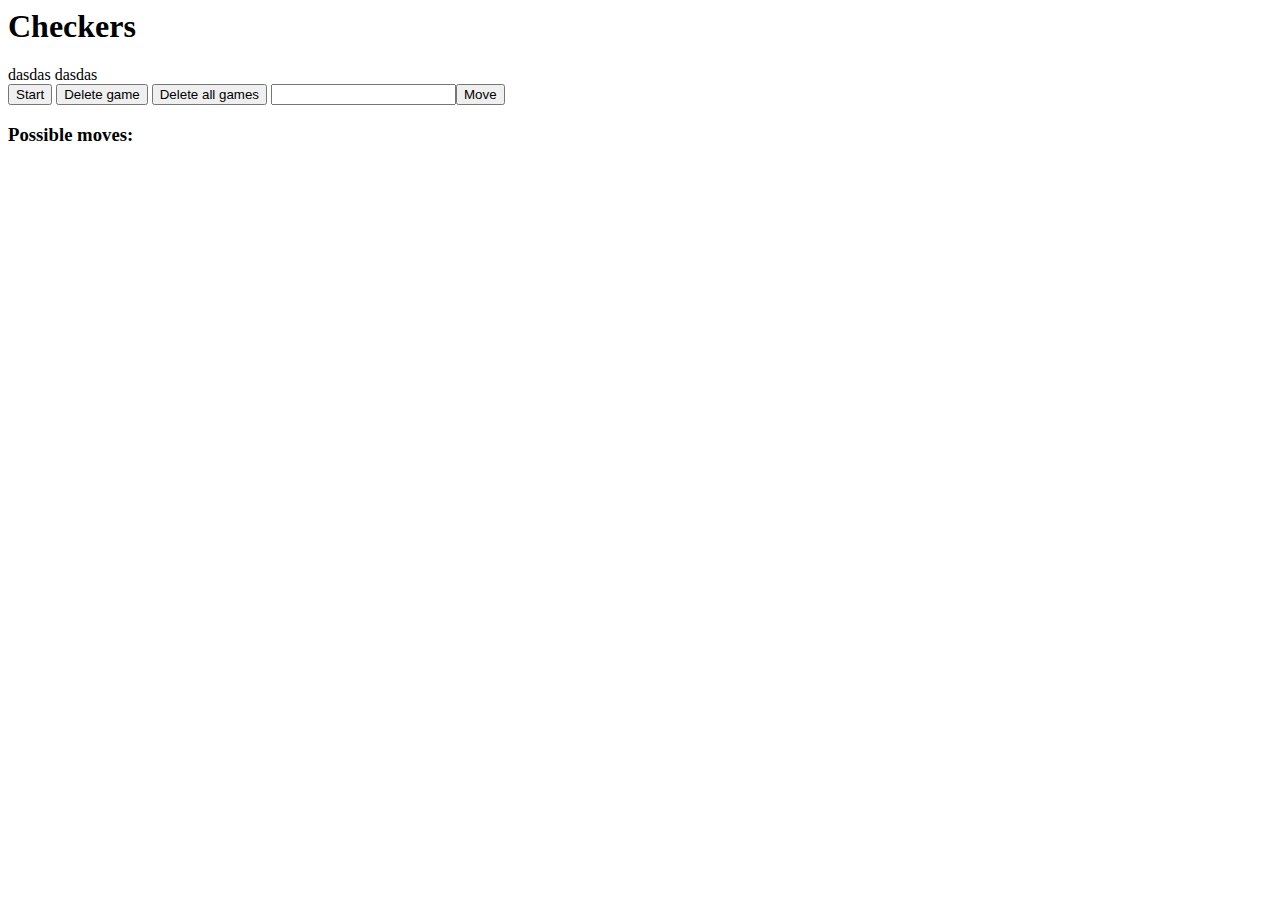
==== warcaby/frontend/index.html @ 381d9203 "aaaaa" ====
<head>
    <title>Checkers</title>
    <script src="app.js"></script>
    <link rel="stylesheet" type="text/css" href="app.css">
</head>
<body>
    <h1>Checkers</h1>
    <div id="board">
        <table>
            <row>
                dasdas
            </row>
            <row>
                dasdas
            </row>
        </table>
    </div>
    <button onclick="start()">Start</button>
    <button onclick="delete_game()">Delete game</button>
    <button onclick="delete_all()">Delete all games</button>
    <input id="move-field" type="text"><button onclick="move()">Move</button>
    <h3>Possible moves: <span id="moves"></span></h3>
</body>
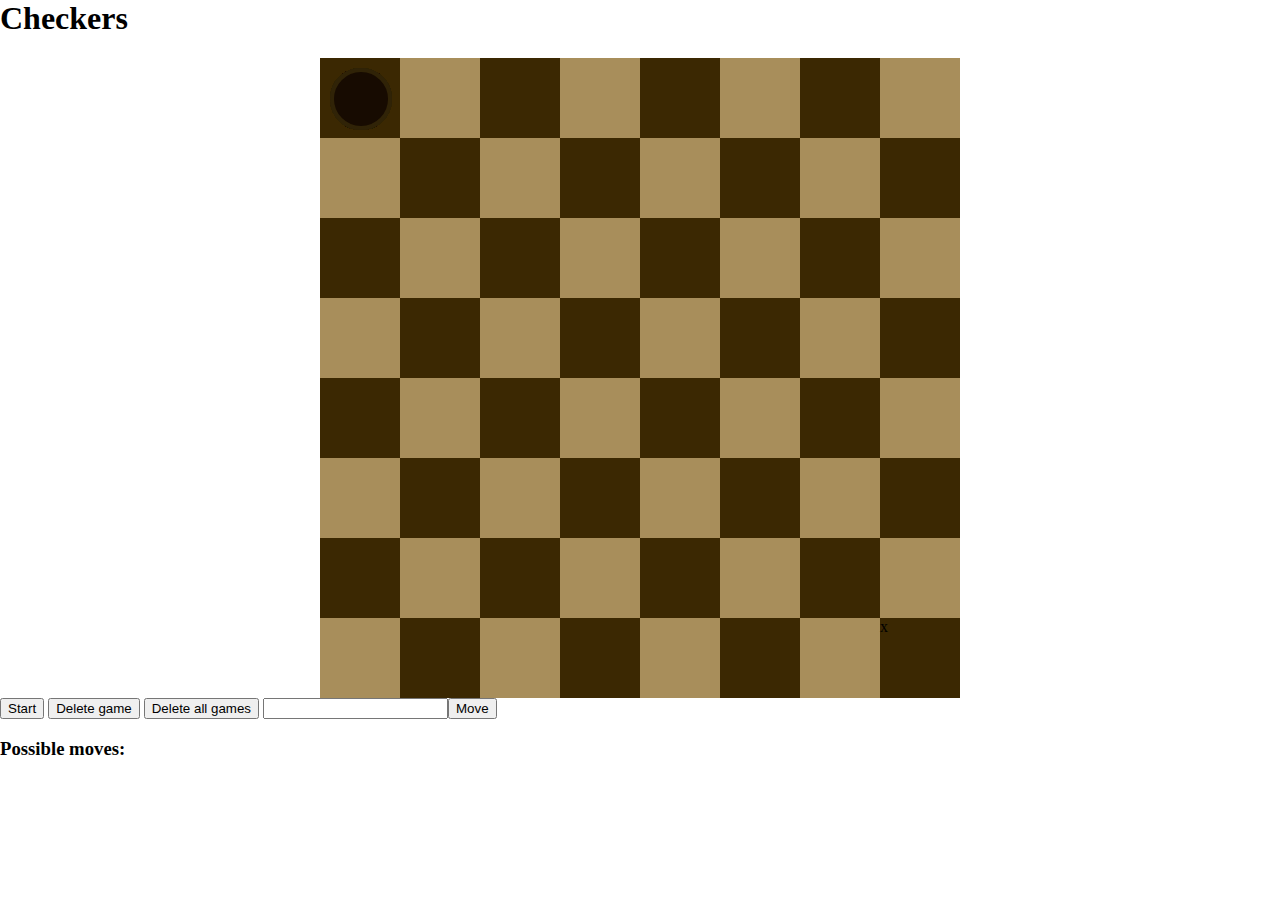
==== commit 1efc3ace: "assign id to board" ====
--- a/warcaby/frontend/index.html
+++ b/warcaby/frontend/index.html
@@ -2,18 +2,128 @@
     <title>Checkers</title>
     <script src="app.js"></script>
     <link rel="stylesheet" type="text/css" href="app.css">
+    <link rel="stylesheet" type="text/css" href="checkers.css">
 </head>
 <body>
     <h1>Checkers</h1>
-    <div id="board">
-        <table>
-            <row>
-                dasdas
-            </row>
-            <row>
-                dasdas
-            </row>
-        </table>
+    <div class="checker white_checker" style="display:none"> </div>
+    <div class="checker black_checker" style="display:none"> </div>
+    
+    <div class="square" style="display: none" id ="ht"> </div>
+    <div class="black_background" id="black_background"> </div>
+    
+        <div class="score" id="score">
+            <br>
+        </div>
+    <div class="table" id="table">
+    
+        <div class="checker white_checker"> </div>
+        <div class="checker white_checker"> </div>
+        <div class="checker white_checker"> </div>
+        <div class="checker white_checker"> </div>
+        <div class="checker white_checker"> </div>
+        <div class="checker white_checker"> </div>
+        <div class="checker white_checker"> </div>
+        <div class="checker white_checker"> </div>	
+        <div class="checker white_checker"> </div>
+        <div class="checker white_checker"> </div>
+        <div class="checker white_checker"> </div>
+        <div class="checker white_checker"> </div>	
+    
+        <div class="checker black_checker"> </div>
+        <div class="checker black_checker"> </div>
+        <div class="checker black_checker"> </div>
+        <div class="checker black_checker"> </div>
+        <div class="checker black_checker"> </div>
+        <div class="checker black_checker"> </div>
+        <div class="checker black_checker"> </div>
+        <div class="checker black_checker"> </div>
+        <div class="checker black_checker"> </div>
+        <div class="checker black_checker"> </div>
+        <div class="checker black_checker"> </div>
+        <div class="checker black_checker"> </div>
+    
+    
+        <div id="x32" class="square black_square"> </div>
+        <div class="square white_square"> </div>
+        <div id="x31" class="square black_square"> </div>
+        <div class="square white_square"> </div>
+        <div id="x30" class="square black_square"> </div>
+        <div class="square white_square"> </div>
+        <div id="x29" class="square black_square"> </div>
+        <div class="square white_square"> </div>
+        <div class="clear_float"> </div>
+        
+        <div class="square white_square"> </div>
+        <div id="x28" class="square black_square"> </div>
+        <div class="square white_square"> </div>
+        <div id="x27" class="square black_square"> </div>
+        <div class="square white_square"> </div>
+        <div id="x26" class="square black_square"> </div>
+        <div class="square white_square"> </div>
+        <div id="x25" class="square black_square"> </div>
+        <div class="clear_float"> </div>
+    
+        <div id="x24" class="square black_square"> </div>
+        <div class="square white_square"> </div>
+        <div id="x23" class="square black_square"> </div>
+        <div class="square white_square"> </div>
+        <div id="x22" class="square black_square"> </div>
+        <div class="square white_square"> </div>
+        <div id="x21" class="square black_square"> </div>
+        <div class="square white_square"> </div>
+        <div class="clear_float"> </div>
+    
+        <div class="square white_square"> </div>
+        <div id="x20" class="square black_square"> </div>
+        <div class="square white_square"> </div>
+        <div id="x19" class="square black_square"> </div>
+        <div class="square white_square"> </div>
+        <div id="x18" class="square black_square"> </div>
+        <div class="square white_square"> </div>
+        <div id="x17" class="square black_square"> </div>
+        <div class="clear_float"> </div>
+    
+        <div id="x16" class="square black_square"> </div>
+        <div class="square white_square"> </div>
+        <div id="x15" class="square black_square"> </div>
+        <div class="square white_square"> </div>
+        <div id="x14" class="square black_square"> </div>
+        <div class="square white_square"> </div>
+        <div id="x13" class="square black_square"> </div>
+        <div class="square white_square"> </div>
+        <div class="clear_float"> </div>
+    
+        <div class="square white_square"> </div>
+        <div id="x12" class="square black_square"> </div>
+        <div class="square white_square"> </div>
+        <div id="x11" class="square black_square"> </div>
+        <div class="square white_square"> </div>
+        <div id="x10" class="square black_square"> </div>
+        <div class="square white_square"> </div>
+        <div id="x9" class="square black_square"> </div>
+        <div class="clear_float"> </div>
+    
+        <div id="x8" class="square black_square"> </div>
+        <div class="square white_square"> </div>
+        <div id="x7" class="square black_square"> </div>
+        <div class="square white_square"> </div>
+        <div id="x6" class="square black_square"> </div>
+        <div class="square white_square"> </div>
+        <div id="x5" class="square black_square"> </div>
+        <div class="square white_square"> </div>
+        <div class="clear_float"> </div>
+    
+        <div class="square white_square"> </div>
+        <div id="x4" class="square black_square"> </div>
+        <div class="square white_square"> </div>
+        <div id="x3" class="square black_square"> </div>
+        <div class="square white_square"> </div>
+        <div id="x2" class="square black_square"> </div>
+        <div class="square white_square"> </div>
+        <div id="x1" class="square black_square"> x</div>
+        <div class="clear_float"> </div>
+    
     </div>
     <button onclick="start()">Start</button>
     <button onclick="delete_game()">Delete game</button>
--- a/warcaby/frontend/checkers.css
+++ b/warcaby/frontend/checkers.css
@@ -0,0 +1,110 @@
+body , html{
+		transition: 1s ease-in-out;
+		width: 100%;
+		height : 100%;
+		margin : 0 0;
+		padding: 0  0;
+}
+.square{
+	float: left;
+	width: 80px;
+	height: 80px;
+}
+
+.white_square{
+	background-color:#a88e5b;
+}
+.black_square{
+	background-color :#3b2802;
+}
+.clear_float{
+	clear: both;
+}
+
+.table{
+	position: relative;
+	width: 640px;
+	height: 640px;
+	margin: 0 auto;
+}
+.score{
+	background-color: #1aaaad;
+	color: white;
+	display: none;
+	font-size: 45px;
+	font-weight: 900;
+	height:150px;
+	border-radius: 10%;
+	left: 0px;
+	letter-spacing: 1px;
+	margin : 0 auto;
+	padding-top: 30px;
+	overflow: hidden;
+	position: absolute;
+	right: 0px;
+	text-align: center;
+	top: 15%;
+	width: 200px;
+	z-index: 8;
+	font-family: Calibri, Candara, Segoe, 'Segoe UI', Optima, Arial, sans-serif;
+	 -webkit-transition: 5s ease-in-out;
+	-moz-transition: 5s ease-in-out;
+  -o-transition: 5s ease-in-out;
+  transition: 5s ease-in-out;
+}
+
+.checker{
+	top:10px;
+	left:10px;
+	width: 54px;
+	height: 54px;
+	border-radius: 50%;
+	position: absolute;
+	border: 4px solid #302307;
+	cursor: pointer;	
+
+}
+
+.white_checker{
+	background: #871e07;
+ -webkit-transition: 0.3s ease-in-out;
+	-moz-transition: 0.3s ease-in-out;
+  -o-transition: 0.3s ease-in-out;
+  transition: 0.3s ease-in-out;
+}
+
+.black_checker{
+	background: #170b01;
+ -webkit-transition: 0.3s ease-in-out;
+	-moz-transition: 0.3s ease-in-out;
+  -o-transition: 0.3s ease-in-out;
+  transition: 0.3s ease-in-out;
+}
+
+.black_background{
+	position: fixed;
+	width: 100%;
+	height: 100%;
+	background-color: black;
+	opacity: 0.5;
+	z-index:  7;
+	display: none;
+}
+
+@media only screen and (max-width : 640px){
+	.table{
+		width: 400px;
+		height: 400px;	
+	}
+
+	.square{
+		width: 50px;
+		height: 50px;
+	}
+
+	.checker{
+		width: 32px;
+		height: 32px;
+	}
+}
+
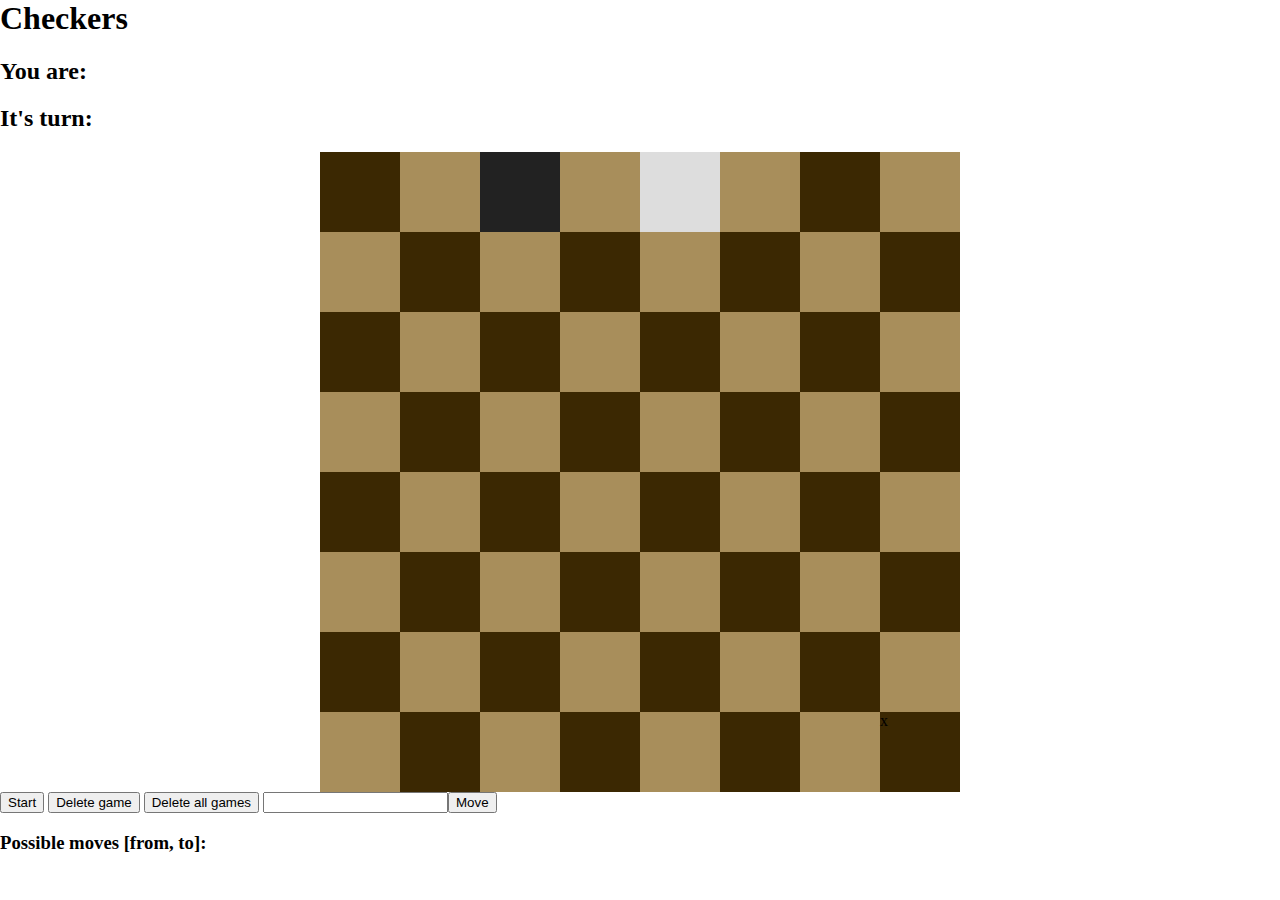
==== commit a654a42e: "State is displaying" ====
--- a/warcaby/frontend/index.html
+++ b/warcaby/frontend/index.html
@@ -1,11 +1,14 @@
 <head>
     <title>Checkers</title>
+    <script src="https://ajax.googleapis.com/ajax/libs/jquery/3.6.0/jquery.min.js"></script>
     <script src="app.js"></script>
     <link rel="stylesheet" type="text/css" href="app.css">
     <link rel="stylesheet" type="text/css" href="checkers.css">
 </head>
 <body>
     <h1>Checkers</h1>
+    <h2>You are: <span id="you"></span></h2>
+    <h2>It's turn: <span id="turn"></span></h2>
     <div class="checker white_checker" style="display:none"> </div>
     <div class="checker black_checker" style="display:none"> </div>
     
@@ -17,7 +20,7 @@
         </div>
     <div class="table" id="table">
     
-        <div class="checker white_checker"> </div>
+        <!--div class="checker white_checker"> </div>
         <div class="checker white_checker"> </div>
         <div class="checker white_checker"> </div>
         <div class="checker white_checker"> </div>
@@ -41,14 +44,14 @@
         <div class="checker black_checker"> </div>
         <div class="checker black_checker"> </div>
         <div class="checker black_checker"> </div>
-        <div class="checker black_checker"> </div>
+        <div class="checker black_checker"> </div-->
     
     
         <div id="x32" class="square black_square"> </div>
         <div class="square white_square"> </div>
-        <div id="x31" class="square black_square"> </div>
+        <div id="x31" class="square black_square black_checker"> </div>
         <div class="square white_square"> </div>
-        <div id="x30" class="square black_square"> </div>
+        <div id="x30" class="square black_square white_checker"> </div>
         <div class="square white_square"> </div>
         <div id="x29" class="square black_square"> </div>
         <div class="square white_square"> </div>
@@ -129,5 +132,5 @@
     <button onclick="delete_game()">Delete game</button>
     <button onclick="delete_all()">Delete all games</button>
     <input id="move-field" type="text"><button onclick="move()">Move</button>
-    <h3>Possible moves: <span id="moves"></span></h3>
+    <h3>Possible moves [from, to]: <span id="moves"></span></h3>
 </body>--- a/warcaby/frontend/checkers.css
+++ b/warcaby/frontend/checkers.css
@@ -66,7 +66,7 @@
 }
 
 .white_checker{
-	background: #871e07;
+	background: #dddddd;
  -webkit-transition: 0.3s ease-in-out;
 	-moz-transition: 0.3s ease-in-out;
   -o-transition: 0.3s ease-in-out;
@@ -74,7 +74,7 @@
 }
 
 .black_checker{
-	background: #170b01;
+	background: #222222;
  -webkit-transition: 0.3s ease-in-out;
 	-moz-transition: 0.3s ease-in-out;
   -o-transition: 0.3s ease-in-out;
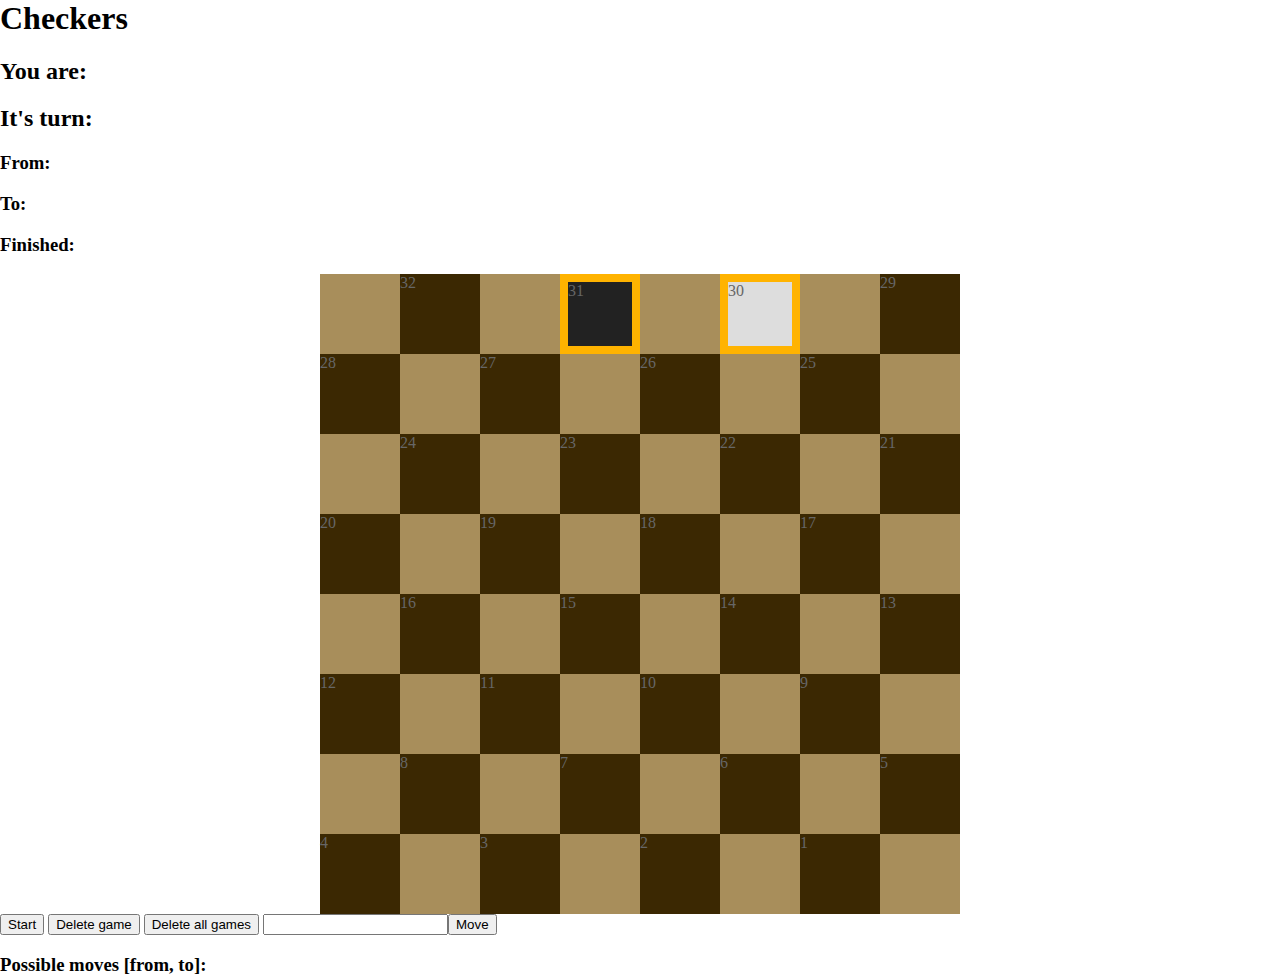
==== commit 78bb72f4: "Working" ====
--- a/warcaby/frontend/index.html
+++ b/warcaby/frontend/index.html
@@ -9,6 +9,9 @@
     <h1>Checkers</h1>
     <h2>You are: <span id="you"></span></h2>
     <h2>It's turn: <span id="turn"></span></h2>
+    <h3>From: <span id="from"></span></h3>
+    <h3>To: <span id="to"></span></h3>
+    <h3>Finished: <span id="finished"></span></h3>
     <div class="checker white_checker" style="display:none"> </div>
     <div class="checker black_checker" style="display:none"> </div>
     
@@ -46,85 +49,86 @@
         <div class="checker black_checker"> </div>
         <div class="checker black_checker"> </div-->
     
-    
-        <div id="x32" class="square black_square"> </div>
         <div class="square white_square"> </div>
-        <div id="x31" class="square black_square black_checker"> </div>
+        <div id="x32" class="square black_square" onclick="handle_click(this.id)"> 32</div>
         <div class="square white_square"> </div>
-        <div id="x30" class="square black_square white_checker"> </div>
+        <div id="x31" class="square black_square black_checker king" onclick="handle_click(this.id)"> 31</div>
         <div class="square white_square"> </div>
-        <div id="x29" class="square black_square"> </div>
+        <div id="x30" class="square black_square white_checker king" onclick="handle_click(this.id)"> 30</div>
         <div class="square white_square"> </div>
+        <div id="x29" class="square black_square" onclick="handle_click(this.id)"> 29</div>
         <div class="clear_float"> </div>
         
+        <div id="x28" class="square black_square" onclick="handle_click(this.id)"> 28</div>
         <div class="square white_square"> </div>
-        <div id="x28" class="square black_square"> </div>
+        <div id="x27" class="square black_square" onclick="handle_click(this.id)"> 27</div>
         <div class="square white_square"> </div>
-        <div id="x27" class="square black_square"> </div>
+        <div id="x26" class="square black_square" onclick="handle_click(this.id)"> 26</div>
         <div class="square white_square"> </div>
-        <div id="x26" class="square black_square"> </div>
-        <div class="square white_square"> </div>
-        <div id="x25" class="square black_square"> </div>
-        <div class="clear_float"> </div>
-    
-        <div id="x24" class="square black_square"> </div>
-        <div class="square white_square"> </div>
-        <div id="x23" class="square black_square"> </div>
-        <div class="square white_square"> </div>
-        <div id="x22" class="square black_square"> </div>
-        <div class="square white_square"> </div>
-        <div id="x21" class="square black_square"> </div>
+        <div id="x25" class="square black_square" onclick="handle_click(this.id)"> 25</div>
         <div class="square white_square"> </div>
         <div class="clear_float"> </div>
     
         <div class="square white_square"> </div>
-        <div id="x20" class="square black_square"> </div>
+        <div id="x24" class="square black_square" onclick="handle_click(this.id)"> 24</div>
         <div class="square white_square"> </div>
-        <div id="x19" class="square black_square"> </div>
+        <div id="x23" class="square black_square" onclick="handle_click(this.id)"> 23</div>
         <div class="square white_square"> </div>
-        <div id="x18" class="square black_square"> </div>
+        <div id="x22" class="square black_square" onclick="handle_click(this.id)"> 22</div>
         <div class="square white_square"> </div>
-        <div id="x17" class="square black_square"> </div>
+        <div id="x21" class="square black_square" onclick="handle_click(this.id)"> 21</div>
         <div class="clear_float"> </div>
     
-        <div id="x16" class="square black_square"> </div>
+        <div id="x20" class="square black_square" onclick="handle_click(this.id)"> 20</div>
         <div class="square white_square"> </div>
-        <div id="x15" class="square black_square"> </div>
+        <div id="x19" class="square black_square" onclick="handle_click(this.id)"> 19</div>
         <div class="square white_square"> </div>
-        <div id="x14" class="square black_square"> </div>
+        <div id="x18" class="square black_square" onclick="handle_click(this.id)"> 18</div>
         <div class="square white_square"> </div>
-        <div id="x13" class="square black_square"> </div>
+        <div id="x17" class="square black_square" onclick="handle_click(this.id)"> 17</div>
         <div class="square white_square"> </div>
         <div class="clear_float"> </div>
     
         <div class="square white_square"> </div>
-        <div id="x12" class="square black_square"> </div>
+        <div id="x16" class="square black_square" onclick="handle_click(this.id)"> 16</div>
         <div class="square white_square"> </div>
-        <div id="x11" class="square black_square"> </div>
+        <div id="x15" class="square black_square" onclick="handle_click(this.id)"> 15</div>
         <div class="square white_square"> </div>
-        <div id="x10" class="square black_square"> </div>
+        <div id="x14" class="square black_square" onclick="handle_click(this.id)"> 14</div>
         <div class="square white_square"> </div>
-        <div id="x9" class="square black_square"> </div>
+        <div id="x13" class="square black_square" onclick="handle_click(this.id)"> 13</div>
         <div class="clear_float"> </div>
     
-        <div id="x8" class="square black_square"> </div>
+        <div id="x12" class="square black_square" onclick="handle_click(this.id)"> 12</div>
         <div class="square white_square"> </div>
-        <div id="x7" class="square black_square"> </div>
+        <div id="x11" class="square black_square" onclick="handle_click(this.id)"> 11</div>
         <div class="square white_square"> </div>
-        <div id="x6" class="square black_square"> </div>
+        <div id="x10" class="square black_square" onclick="handle_click(this.id)"> 10</div>
         <div class="square white_square"> </div>
-        <div id="x5" class="square black_square"> </div>
+        <div id="x9" class="square black_square" onclick="handle_click(this.id)"> 9</div>
         <div class="square white_square"> </div>
+        
         <div class="clear_float"> </div>
     
         <div class="square white_square"> </div>
-        <div id="x4" class="square black_square"> </div>
+        <div id="x8" class="square black_square" onclick="handle_click(this.id)"> 8</div>
         <div class="square white_square"> </div>
-        <div id="x3" class="square black_square"> </div>
+        <div id="x7" class="square black_square" onclick="handle_click(this.id)"> 7</div>
         <div class="square white_square"> </div>
-        <div id="x2" class="square black_square"> </div>
+        <div id="x6" class="square black_square" onclick="handle_click(this.id)"> 6</div>
         <div class="square white_square"> </div>
-        <div id="x1" class="square black_square"> x</div>
+        <div id="x5" class="square black_square" onclick="handle_click(this.id)"> 5</div>
+        <div class="clear_float"> </div>
+    
+        <div id="x4" class="square black_square" onclick="handle_click(this.id)"> 4</div>
+        <div class="square white_square"> </div>
+        <div id="x3" class="square black_square" onclick="handle_click(this.id)"> 3</div>
+        <div class="square white_square"> </div>
+        <div id="x2" class="square black_square" onclick="handle_click(this.id)"> 2</div>
+        <div class="square white_square"> </div>
+        <div id="x1" class="square black_square" onclick="handle_click(this.id)"> 1</div>
+        <div class="square white_square"> </div>
+        
         <div class="clear_float"> </div>
     
     </div>
@@ -133,4 +137,5 @@
     <button onclick="delete_all()">Delete all games</button>
     <input id="move-field" type="text"><button onclick="move()">Move</button>
     <h3>Possible moves [from, to]: <span id="moves"></span></h3>
+    <h3 style="color:red" id="error-msg"></h3>
 </body>--- a/warcaby/frontend/checkers.css
+++ b/warcaby/frontend/checkers.css
@@ -9,6 +9,7 @@
 	float: left;
 	width: 80px;
 	height: 80px;
+	color: #666666;
 }
 
 .white_square{
@@ -16,6 +17,12 @@
 }
 .black_square{
 	background-color :#3b2802;
+}
+.king {
+	border-style: solid;
+	border-color: #ffb300;
+	border-width: 0.5rem;
+	box-sizing: border-box;
 }
 .clear_float{
 	clear: both;
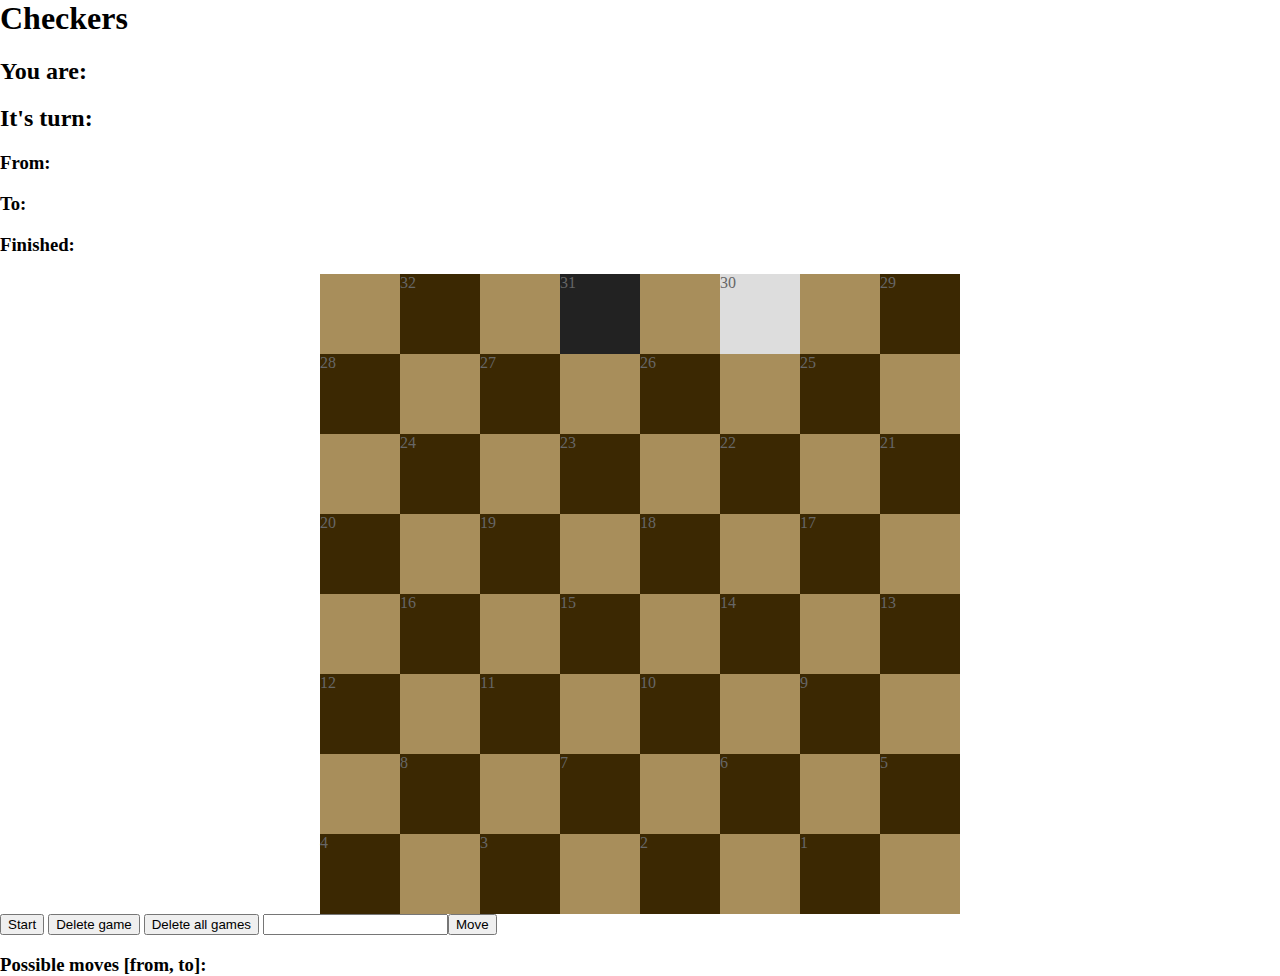
==== commit c4a46c8f: "cleanup, readme" ====
--- a/warcaby/frontend/index.html
+++ b/warcaby/frontend/index.html
@@ -23,38 +23,12 @@
         </div>
     <div class="table" id="table">
     
-        <!--div class="checker white_checker"> </div>
-        <div class="checker white_checker"> </div>
-        <div class="checker white_checker"> </div>
-        <div class="checker white_checker"> </div>
-        <div class="checker white_checker"> </div>
-        <div class="checker white_checker"> </div>
-        <div class="checker white_checker"> </div>
-        <div class="checker white_checker"> </div>	
-        <div class="checker white_checker"> </div>
-        <div class="checker white_checker"> </div>
-        <div class="checker white_checker"> </div>
-        <div class="checker white_checker"> </div>	
-    
-        <div class="checker black_checker"> </div>
-        <div class="checker black_checker"> </div>
-        <div class="checker black_checker"> </div>
-        <div class="checker black_checker"> </div>
-        <div class="checker black_checker"> </div>
-        <div class="checker black_checker"> </div>
-        <div class="checker black_checker"> </div>
-        <div class="checker black_checker"> </div>
-        <div class="checker black_checker"> </div>
-        <div class="checker black_checker"> </div>
-        <div class="checker black_checker"> </div>
-        <div class="checker black_checker"> </div-->
-    
         <div class="square white_square"> </div>
         <div id="x32" class="square black_square" onclick="handle_click(this.id)"> 32</div>
         <div class="square white_square"> </div>
-        <div id="x31" class="square black_square black_checker king" onclick="handle_click(this.id)"> 31</div>
+        <div id="x31" class="square black_square black_checker" onclick="handle_click(this.id)"> 31</div>
         <div class="square white_square"> </div>
-        <div id="x30" class="square black_square white_checker king" onclick="handle_click(this.id)"> 30</div>
+        <div id="x30" class="square black_square white_checker" onclick="handle_click(this.id)"> 30</div>
         <div class="square white_square"> </div>
         <div id="x29" class="square black_square" onclick="handle_click(this.id)"> 29</div>
         <div class="clear_float"> </div>
